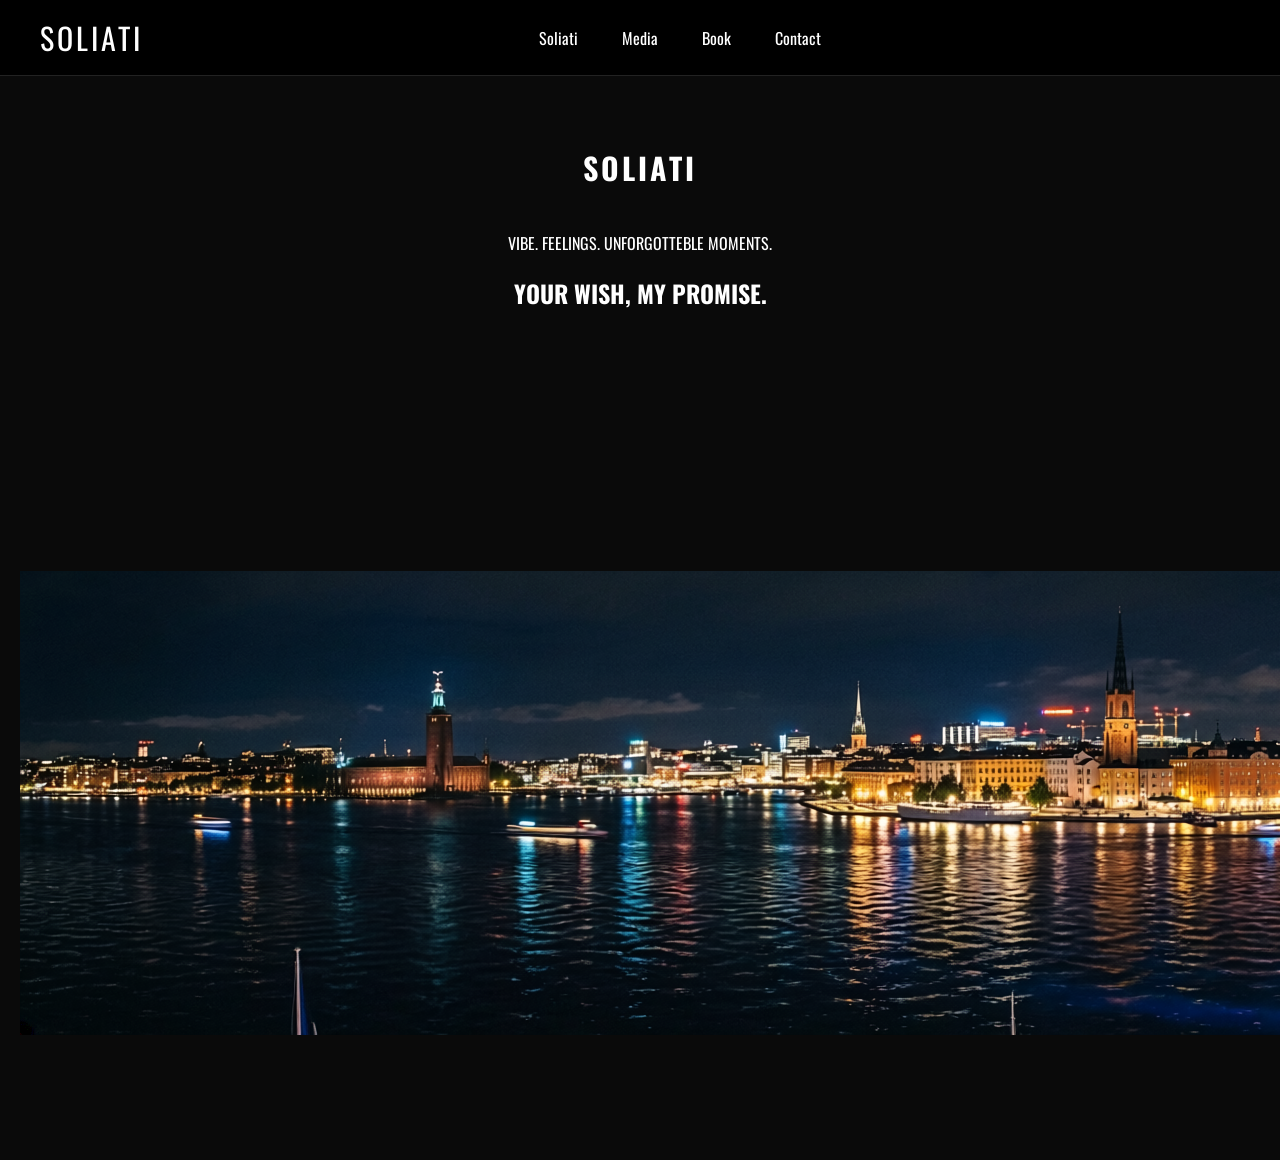
==== index.html @ 080d9abd "Add initial HTML structure and styles for Boka, Kontakt, Media pages, and logo image" ====
<!DOCTYPE html>
<html lang="sv">
<head>
  <meta charset="UTF-8">
  <meta name="viewport" content="width=device-width, initial-scale=1.0">
  <title>Soliati</title>
  <link href="https://fonts.googleapis.com/css2?family=Oswald:wght@200;400;600&display=swap" rel="stylesheet">
  <link rel="stylesheet" href="style.css">
</head>
<body>

<header>
  <a href="index.html" class="logo">SOLIATI</a>
  <nav>
    <a href="index.html">Soliati</a>
    <a href="media.html">Media</a>
<a href="boka.html">Book</a>
    <a href="kontakt.html">Contact</a>
  </nav>
</header>

<section>
<h1 class="logo">SOLIATI</h1>
  <p>VIBE. FEELINGS. UNFORGOTTEBLE MOMENTS.</p>
  <h2> YOUR WISH, MY PROMISE. </h2>
</section>

<section>

  <div class="soliatistockholmbear">
    <img src="soliatistockholm.png">
  </div>
</section>





</body>
</html>
---- style.css ----
body {
  margin: 0;
  font-family: 'Oswald', sans-serif;
  background: #0a0a0a;
  color: white;
}

header {
  position: fixed;
  top: 0;
  width: 100%;
  background: black;
  padding: 15px 40px;
  display: flex;
  align-items: center;
  border-bottom: 1px solid #222;
  z-index: 1000;
}

.logo {
  font-size: 30px;
  letter-spacing: 3px;
  color: white;
  text-decoration: none;
  display: inline-block;
}

.logo:visited {
  color: white;
}

nav {
  position: absolute;
  left: 50%;
  transform: translateX(-50%);
}

nav a {
  margin: 0 20px;
  color: white;
  text-decoration: none;
  position: relative;
}

nav a::after {
  content: "";
  position: absolute;
  left: 0;
  bottom: -5px;
  width: 0%;
  height: 2px;
  background: #00ffcc;
  transition: 0.3s;
}

nav a:hover::after {
  width: 100%;
}

section {
  padding: 120px 20px;
  text-align: center;
  
}
.underline-link {
  text-decoration: underline;
  text-underline-offset: 4px;
  color: rgb(255, 255, 255);
}
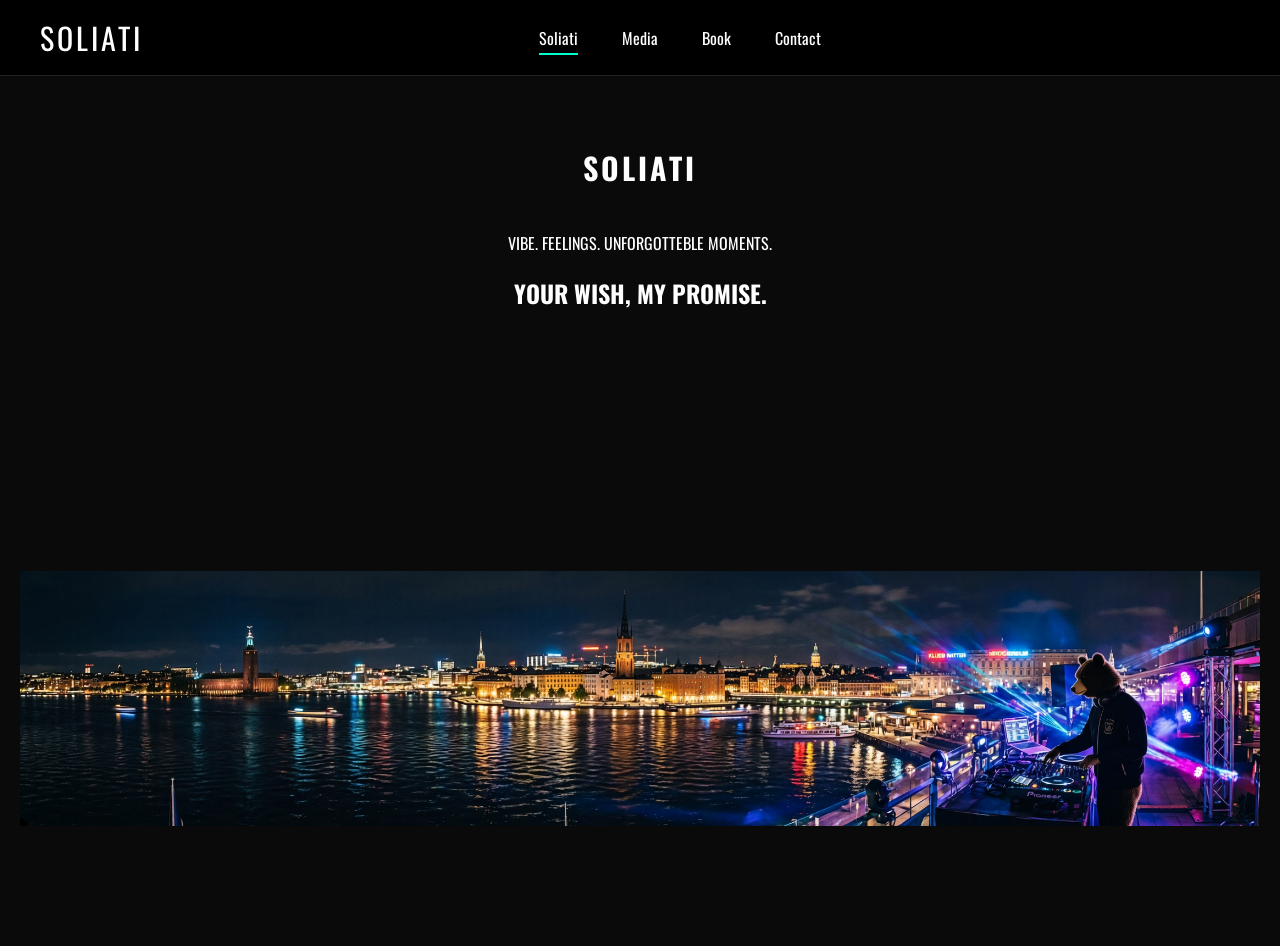
==== commit 0e8740a9: "testIndex" ====
--- a/index.html
+++ b/index.html
@@ -12,10 +12,11 @@
 <header>
   <a href="index.html" class="logo">SOLIATI</a>
   <nav>
-    <a href="index.html">Soliati</a>
-    <a href="media.html">Media</a>
-<a href="boka.html">Book</a>
-    <a href="kontakt.html">Contact</a>
+  <a href="index.html" class="active">Soliati</a>
+  <a href="media.html">Media</a>
+  <a href="boka.html">Book</a>
+  <a href="kontakt.html">Contact</a>
+    
   </nav>
 </header>
 
--- a/style.css
+++ b/style.css
@@ -57,6 +57,11 @@
   width: 100%;
 }
 
+nav a.active::after {
+  width: 100%;
+}
+
+
 section {
   padding: 120px 20px;
   text-align: center;
@@ -67,3 +72,11 @@
   text-underline-offset: 4px;
   color: rgb(255, 255, 255);
 }
+
+.soliatistockholmbear img {
+  max-width: 100%;
+  height: auto;
+  display: block;
+  margin: 0 auto;
+}
+
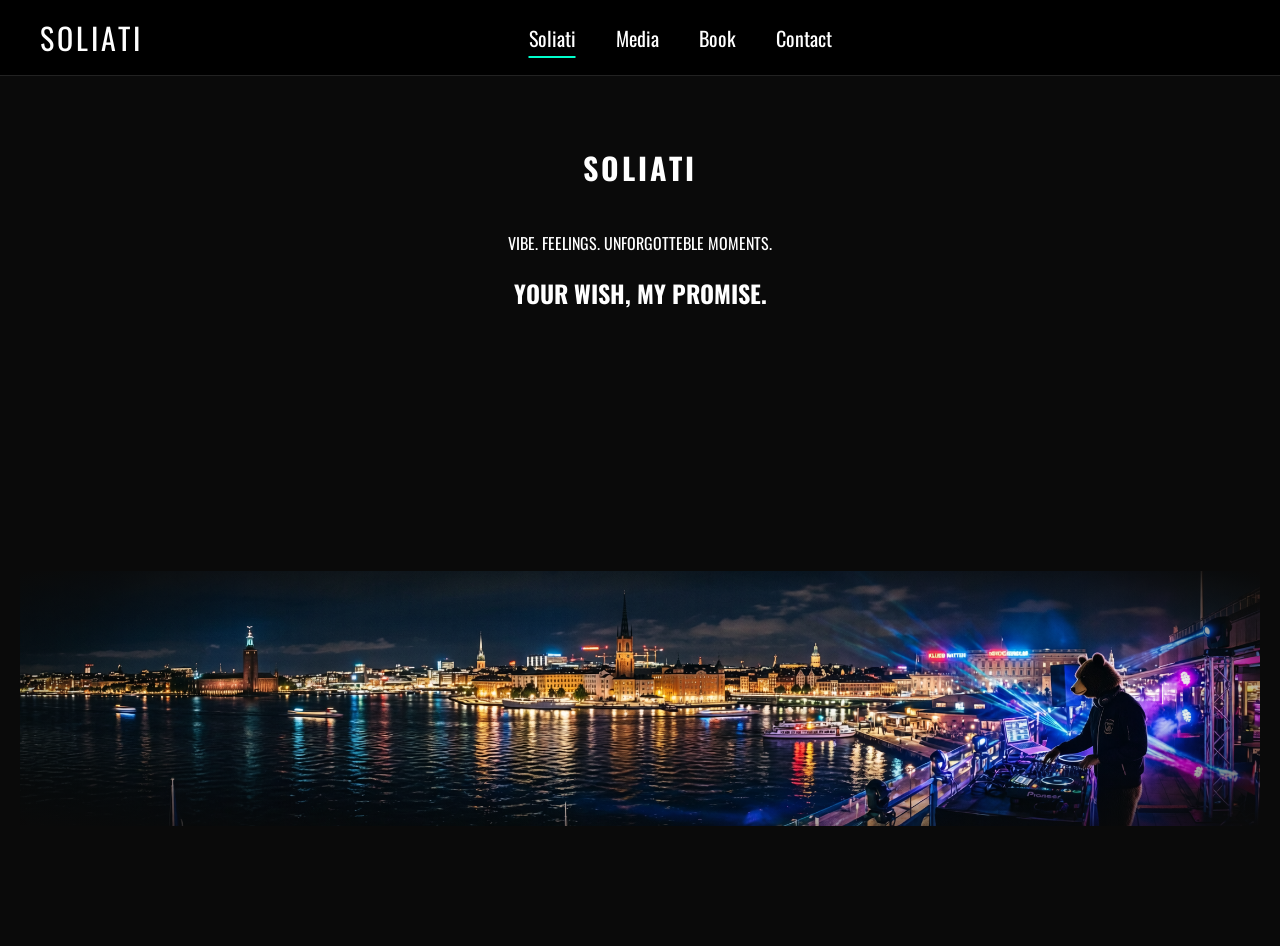
==== commit 88953d95: "newtabLogo" ====
--- a/index.html
+++ b/index.html
@@ -1,41 +1,44 @@
 <!DOCTYPE html>
 <html lang="sv">
 <head>
+
+  <!-- FAVICONS (works locally + online) -->
+  <link rel="icon" type="image/png" href="favicon.png">        <!-- local -->
+  <link rel="icon" type="image/png" href="/favicon.png">       <!-- live site -->
+  <link rel="shortcut icon" href="/favicon.png">
+  <link rel="apple-touch-icon" href="/favicon.png">
+
   <meta charset="UTF-8">
   <meta name="viewport" content="width=device-width, initial-scale=1.0">
   <title>Soliati</title>
+
   <link href="https://fonts.googleapis.com/css2?family=Oswald:wght@200;400;600&display=swap" rel="stylesheet">
   <link rel="stylesheet" href="style.css">
+
 </head>
 <body>
 
 <header>
   <a href="index.html" class="logo">SOLIATI</a>
   <nav>
-  <a href="index.html" class="active">Soliati</a>
-  <a href="media.html">Media</a>
-  <a href="boka.html">Book</a>
-  <a href="kontakt.html">Contact</a>
-    
+    <a href="index.html" class="active">Soliati</a>
+    <a href="media.html">Media</a>
+    <a href="boka.html">Book</a>
+    <a href="kontakt.html">Contact</a>
   </nav>
 </header>
 
 <section>
-<h1 class="logo">SOLIATI</h1>
+  <h1 class="logo">SOLIATI</h1>
   <p>VIBE. FEELINGS. UNFORGOTTEBLE MOMENTS.</p>
   <h2> YOUR WISH, MY PROMISE. </h2>
 </section>
 
 <section>
-
   <div class="soliatistockholmbear">
     <img src="soliatistockholm.png">
   </div>
 </section>
 
-
-
-
-
 </body>
 </html>
--- a/style.css
+++ b/style.css
@@ -1,3 +1,4 @@
+/* GLOBAL */
 body {
   margin: 0;
   font-family: 'Oswald', sans-serif;
@@ -5,6 +6,7 @@
   color: white;
 }
 
+/* HEADER */
 header {
   position: fixed;
   top: 0;
@@ -17,6 +19,7 @@
   z-index: 1000;
 }
 
+/* LOGO */
 .logo {
   font-size: 30px;
   letter-spacing: 3px;
@@ -29,19 +32,23 @@
   color: white;
 }
 
+/* NAVIGATION — DESKTOP */
 nav {
   position: absolute;
   left: 50%;
   transform: translateX(-50%);
+  display: flex;
+  gap: 40px;
 }
 
 nav a {
-  margin: 0 20px;
   color: white;
   text-decoration: none;
   position: relative;
+  font-size: 20px;
 }
 
+/* Underline animation */
 nav a::after {
   content: "";
   position: absolute;
@@ -53,30 +60,79 @@
   transition: 0.3s;
 }
 
-nav a:hover::after {
-  width: 100%;
-}
-
+nav a:hover::after,
 nav a.active::after {
   width: 100%;
 }
 
-
+/* MAIN SECTIONS */
 section {
   padding: 120px 20px;
   text-align: center;
-  
 }
+
 .underline-link {
   text-decoration: underline;
   text-underline-offset: 4px;
-  color: rgb(255, 255, 255);
+  color: white;
 }
 
+/* IMAGE WRAPPER */
+.soliatistockholmbear {
+  position: relative;
+  max-width: 100%;
+}
+
+/* IMAGE */
 .soliatistockholmbear img {
-  max-width: 100%;
+  width: 100%;
   height: auto;
   display: block;
   margin: 0 auto;
 }
 
+/* FADE ON ALL 4 SIDES */
+.soliatistockholmbear::after {
+  content: "";
+  position: absolute;
+  inset: 0;
+  pointer-events: none;
+  background: radial-gradient(
+    ellipse at center,
+    rgba(0,0,0,0) 60%,
+    #0a0a0a 100%
+  );
+}
+
+/* ------------------------------- */
+/* RESPONSIVE DESIGN FOR MOBILE    */
+/* ------------------------------- */
+
+@media (max-width: 600px) {
+
+  /* Keep header horizontal */
+  header {
+    padding: 10px 20px;
+  }
+
+  /* Slightly smaller logo */
+  .logo {
+    font-size: 24px;
+  }
+
+  /* Keep menu horizontal but tighter */
+  nav {
+    gap: 15px;
+    transform: translateX(-50%);
+  }
+
+  nav a {
+    font-size: 15px;
+    margin: 0;
+  }
+
+  /* Adjust section padding so content doesn't hide behind header */
+  section {
+    padding-top: 140px;
+  }
+}
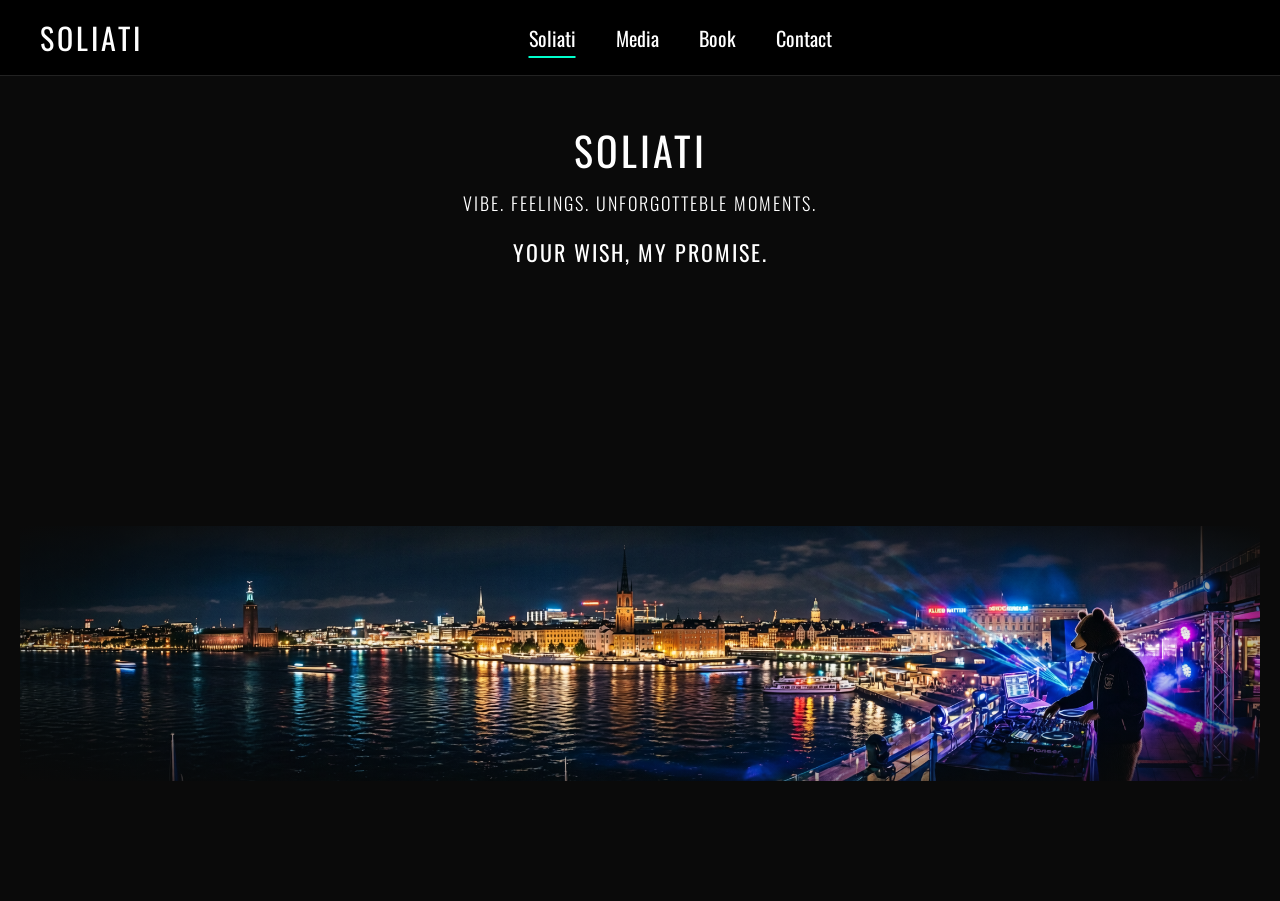
==== commit 9fc9241a: "improvements" ====
--- a/index.html
+++ b/index.html
@@ -29,9 +29,9 @@
 </header>
 
 <section>
-  <h1 class="logo">SOLIATI</h1>
-  <p>VIBE. FEELINGS. UNFORGOTTEBLE MOMENTS.</p>
-  <h2> YOUR WISH, MY PROMISE. </h2>
+  <h1 class="hero-title">SOLIATI</h1>
+  <p class="hero-subtitle">VIBE. FEELINGS. UNFORGOTTEBLE MOMENTS.</p>
+  <h2 class="hero-tagline">YOUR WISH, MY PROMISE.</h2>
 </section>
 
 <section>
--- a/style.css
+++ b/style.css
@@ -5,6 +5,20 @@
   background: #0a0a0a;
   color: white;
 }
+
+a {
+  color: white;
+  text-decoration: none;
+}
+
+a:visited {
+  color: white;
+}
+
+a:hover {
+  color: #00ffcc; /* optional neon hover */
+}
+
 
 /* HEADER */
 header {
@@ -71,9 +85,28 @@
   text-align: center;
 }
 
-.underline-link {
-  text-decoration: underline;
-  text-underline-offset: 4px;
+/* HERO TEXT */
+.hero-title {
+  font-size: 40px;
+  letter-spacing: 3px;
+  font-weight: 400;
+  margin: 0;
+  color: white;
+}
+
+.hero-subtitle {
+  font-size: 18px;
+  letter-spacing: 2px;
+  font-weight: 300;
+  margin: 10px 0 0 0;
+  color: white;
+}
+
+.hero-tagline {
+  font-size: 22px;
+  letter-spacing: 2px;
+  font-weight: 400;
+  margin-top: 20px;
   color: white;
 }
 
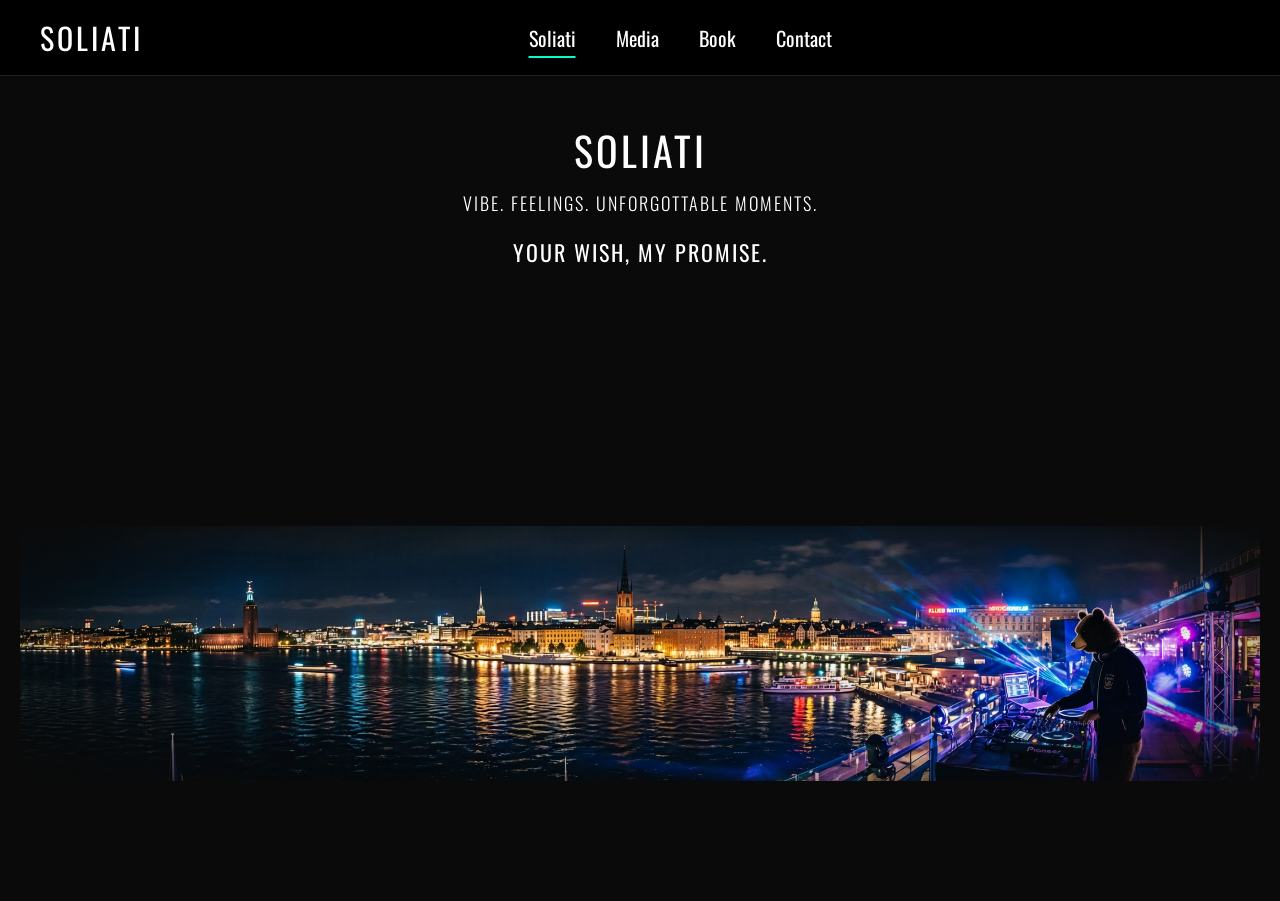
==== commit 26fab0d3: "typo on unforgottable" ====
--- a/index.html
+++ b/index.html
@@ -30,7 +30,7 @@
 
 <section>
   <h1 class="hero-title">SOLIATI</h1>
-  <p class="hero-subtitle">VIBE. FEELINGS. UNFORGOTTEBLE MOMENTS.</p>
+  <p class="hero-subtitle">VIBE. FEELINGS. UNFORGOTTABLE MOMENTS.</p>
   <h2 class="hero-tagline">YOUR WISH, MY PROMISE.</h2>
 </section>
 
